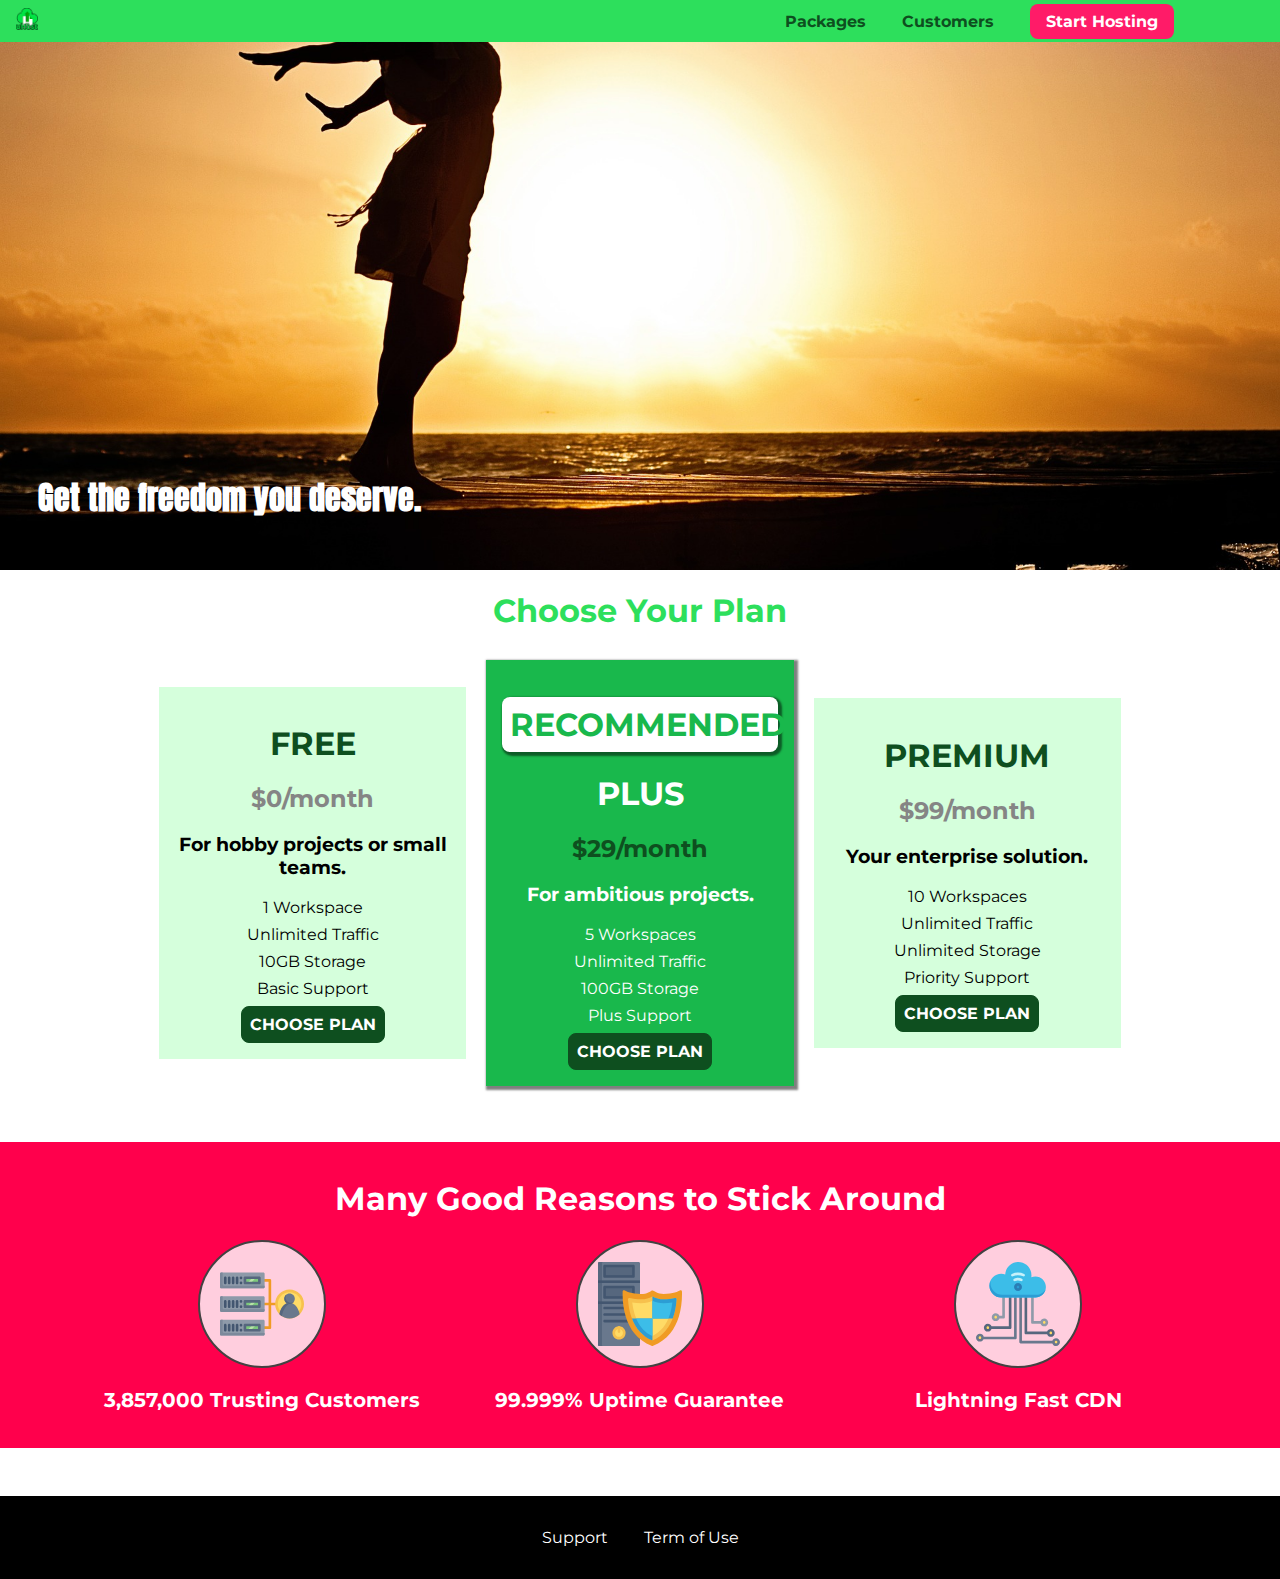
==== index.html @ c367a764 "release ver1" ====
<!DOCTYPE html>
<html lang="en">

<head>
    <meta charset="UTF-8">
    <meta http-equiv="X-UA-Compatible" content="ie=edge">
    <title>uHost</title>
    <link rel="shortcut icon" href="photo/favicon.png">
    <link href="https://fonts.googleapis.com/css?family=Anton" rel="stylesheet">
    <link href="https://fonts.googleapis.com/css?family=Montserrat:400,700" rel="stylesheet">
    <link rel="stylesheet" href="shared.css">
    <link rel="stylesheet" href="main.css">
</head>

<body>
    <div class="backdrop"></div>
    <header class="main-header">
        <div class="logo">
            <a href="index.html" class="main-header__brand">
                <img class="main-header__image" src="./photo/uhost-icon.png">
            </a>
        </div>
        <nav class="main-nav">
            <ul class="main-nav_items">
                <li class="main-nav__item">
                    <a href="packages/index.html" class="main-nav__item__link">Packages</a>
                </li>
                <li class="main-nav__item">
                    <a href="customers/index.html" class="main-nav__item__link">Customers</a>
                </li>
                <li class="main-nav__item main-nav__item--cta">
                    <a href="start-hosting/index.html" class="main-nav__item__link">Start Hosting</a>
                </li>
            </ul>
        </nav>
    </header>
    <main>
        <section id="product-overview">
            <h1>Get the freedom you deserve.</h1>
        </section>
        <section id="plans">
            <h1 class="section-title">Choose Your Plan</h1>
            <div class="plan__list">
                <article class="plan">
                    <h1 class="plan__title">FREE</h1>
                    <h2 class="plan__price">$0/month</h2>
                    <h3>For hobby projects or small teams.</h3>
                    <ul class="plan__features">
                        <li class="plan__feature">1 Workspace</li>
                        <li class="plan__feature">Unlimited Traffic</li>
                        <li class="plan__feature">10GB Storage</li>
                        <li class="plan__feature">Basic Support</li>
                    </ul>
                    <div>
                        <button class="button">CHOOSE PLAN</button>
                    </div>
                </article>
                <article class="plan plan--highlighted">
                    <h1 class="plan__annotation">RECOMMENDED</h1>
                    <h1 class="plan__title">PLUS</h1>
                    <h2 class="plan__price">$29/month</h2>
                    <h3>For ambitious projects.</h3>
                    <ul class="plan__features">
                        <li class="plan__feature">5 Workspaces</li>
                        <li class="plan__feature">Unlimited Traffic</li>
                        <li class="plan__feature">100GB Storage</li>
                        <li class="plan__feature">Plus Support</li>
                    </ul>
                    <div>
                        <button class="button">CHOOSE PLAN</button>
                    </div>
                </article>
                <article class="plan">
                    <h1 class="plan__title">PREMIUM</h1>
                    <h2 class="plan__price">$99/month</h2>
                    <h3>Your enterprise solution.</h3>
                    <ul class="plan__features">
                        <li class="plan__feature">10 Workspaces</li>
                        <li class="plan__feature">Unlimited Traffic</li>
                        <li class="plan__feature">Unlimited Storage</li>
                        <li class="plan__feature">Priority Support</li>
                    </ul>
                    <div>
                        <button class="button">CHOOSE PLAN</button>
                    </div>
                </article>
            </div>
        </section>
        <section id="key-features">
            <h1 class="key-features__title">Many Good Reasons to Stick Around</h1>
            <ul class="key-features__list">
                <li class="key-feature">
                    <div class="key-feature__image">
                        <svg viewBox="0 0 512 512">
                            <path style="fill:#F09B24;" d="M344,248h-32V112c0-4.418-3.582-8-8-8h-40c-4.418,0-8,3.582-8,8s3.582,8,8,8h32v128h-32  c-4.418,0-8,3.582-8,8s3.582,8,8,8h32v128h-32c-4.418,0-8,3.582-8,8s3.582,8,8,8h40c4.418,0,8-3.582,8-8V264h32c4.418,0,8-3.582,8-8  S348.418,248,344,248z"
                            />
                            <path style="fill:#8E9AA9;" d="M264,64H8c-4.418,0-8,3.582-8,8v80c0,4.418,3.582,8,8,8h256c4.418,0,8-3.582,8-8V72  C272,67.582,268.418,64,264,64z"
                            />
                            <path style="fill:#7C899B;" d="M24,144c-4.418,0-8-3.582-8-8V64H8c-4.418,0-8,3.582-8,8v80c0,4.418,3.582,8,8,8h256  c4.418,0,8-3.582,8-8v-8H24z"
                            />
                            <rect x="152" y="96" style="fill:#B8E3A8;" width="88" height="32" />
                            <g>
                                <polygon style="fill:#7EC97D;" points="152,96 152,128 166,128 198,96  " />
                                <polygon style="fill:#7EC97D;" points="220,96 188,128 240,128 240,96  " />
                            </g>
                            <path style="fill:#56677E;" d="M240,136h-88c-4.418,0-8-3.582-8-8V96c0-4.418,3.582-8,8-8h88c4.418,0,8,3.582,8,8v32  C248,132.418,244.418,136,240,136z M160,120h72v-16h-72V120z"
                            />
                            <g>
                                <path style="fill:#435670;" d="M32,136c-4.418,0-8-3.582-8-8V96c0-4.418,3.582-8,8-8s8,3.582,8,8v32C40,132.418,36.418,136,32,136z   "
                                />
                                <path style="fill:#435670;" d="M56,136c-4.418,0-8-3.582-8-8V96c0-4.418,3.582-8,8-8s8,3.582,8,8v32C64,132.418,60.418,136,56,136z   "
                                />
                                <path style="fill:#435670;" d="M80,136c-4.418,0-8-3.582-8-8V96c0-4.418,3.582-8,8-8s8,3.582,8,8v32C88,132.418,84.418,136,80,136z   "
                                />
                                <path style="fill:#435670;" d="M104,136c-4.418,0-8-3.582-8-8V96c0-4.418,3.582-8,8-8s8,3.582,8,8v32   C112,132.418,108.418,136,104,136z"
                                />
                                <path style="fill:#435670;" d="M128,105c-4.418,0-8-3.582-8-8v-1c0-4.418,3.582-8,8-8s8,3.582,8,8v1   C136,101.418,132.418,105,128,105z"
                                />
                                <path style="fill:#435670;" d="M128,136c-4.418,0-8-3.582-8-8v-1c0-4.418,3.582-8,8-8s8,3.582,8,8v1   C136,132.418,132.418,136,128,136z"
                                />
                            </g>
                            <path style="fill:#8E9AA9;" d="M264,208H8c-4.418,0-8,3.582-8,8v80c0,4.418,3.582,8,8,8h256c4.418,0,8-3.582,8-8v-80  C272,211.582,268.418,208,264,208z"
                            />
                            <path style="fill:#7C899B;" d="M24,288c-4.418,0-8-3.582-8-8v-72H8c-4.418,0-8,3.582-8,8v80c0,4.418,3.582,8,8,8h256  c4.418,0,8-3.582,8-8v-8H24z"
                            />
                            <rect x="152" y="240" style="fill:#B8E3A8;" width="88" height="32" />
                            <g>
                                <polygon style="fill:#7EC97D;" points="152,240 152,272 166,272 198,240  " />
                                <polygon style="fill:#7EC97D;" points="220,240 188,272 240,272 240,240  " />
                            </g>
                            <path style="fill:#56677E;" d="M240,280h-88c-4.418,0-8-3.582-8-8v-32c0-4.418,3.582-8,8-8h88c4.418,0,8,3.582,8,8v32  C248,276.418,244.418,280,240,280z M160,264h72v-16h-72V264z"
                            />
                            <g>
                                <path style="fill:#435670;" d="M32,280c-4.418,0-8-3.582-8-8v-32c0-4.418,3.582-8,8-8s8,3.582,8,8v32C40,276.418,36.418,280,32,280   z"
                                />
                                <path style="fill:#435670;" d="M56,280c-4.418,0-8-3.582-8-8v-32c0-4.418,3.582-8,8-8s8,3.582,8,8v32C64,276.418,60.418,280,56,280   z"
                                />
                                <path style="fill:#435670;" d="M80,280c-4.418,0-8-3.582-8-8v-32c0-4.418,3.582-8,8-8s8,3.582,8,8v32C88,276.418,84.418,280,80,280   z"
                                />
                                <path style="fill:#435670;" d="M104,280c-4.418,0-8-3.582-8-8v-32c0-4.418,3.582-8,8-8s8,3.582,8,8v32   C112,276.418,108.418,280,104,280z"
                                />
                                <path style="fill:#435670;" d="M128,249c-4.418,0-8-3.582-8-8v-1c0-4.418,3.582-8,8-8s8,3.582,8,8v1   C136,245.418,132.418,249,128,249z"
                                />
                                <path style="fill:#435670;" d="M128,280c-4.418,0-8-3.582-8-8v-1c0-4.418,3.582-8,8-8s8,3.582,8,8v1   C136,276.418,132.418,280,128,280z"
                                />
                            </g>
                            <path style="fill:#8E9AA9;" d="M264,352H8c-4.418,0-8,3.582-8,8v80c0,4.418,3.582,8,8,8h256c4.418,0,8-3.582,8-8v-80  C272,355.582,268.418,352,264,352z"
                            />
                            <path style="fill:#7C899B;" d="M24,432c-4.418,0-8-3.582-8-8v-72H8c-4.418,0-8,3.582-8,8v80c0,4.418,3.582,8,8,8h256  c4.418,0,8-3.582,8-8v-8H24z"
                            />
                            <rect x="152" y="384" style="fill:#B8E3A8;" width="88" height="32" />
                            <g>
                                <polygon style="fill:#7EC97D;" points="152,384 152,416 166,416 198,384  " />
                                <polygon style="fill:#7EC97D;" points="220,384 188,416 240,416 240,384  " />
                            </g>
                            <path style="fill:#56677E;" d="M240,424h-88c-4.418,0-8-3.582-8-8v-32c0-4.418,3.582-8,8-8h88c4.418,0,8,3.582,8,8v32  C248,420.418,244.418,424,240,424z M160,408h72v-16h-72V408z"
                            />
                            <g>
                                <path style="fill:#435670;" d="M32,424c-4.418,0-8-3.582-8-8v-32c0-4.418,3.582-8,8-8s8,3.582,8,8v32C40,420.418,36.418,424,32,424   z"
                                />
                                <path style="fill:#435670;" d="M56,424c-4.418,0-8-3.582-8-8v-32c0-4.418,3.582-8,8-8s8,3.582,8,8v32C64,420.418,60.418,424,56,424   z"
                                />
                                <path style="fill:#435670;" d="M80,424c-4.418,0-8-3.582-8-8v-32c0-4.418,3.582-8,8-8s8,3.582,8,8v32C88,420.418,84.418,424,80,424   z"
                                />
                                <path style="fill:#435670;" d="M104,424c-4.418,0-8-3.582-8-8v-32c0-4.418,3.582-8,8-8s8,3.582,8,8v32   C112,420.418,108.418,424,104,424z"
                                />
                                <path style="fill:#435670;" d="M128,393c-4.418,0-8-3.582-8-8v-1c0-4.418,3.582-8,8-8s8,3.582,8,8v1   C136,389.418,132.418,393,128,393z"
                                />
                                <path style="fill:#435670;" d="M128,424c-4.418,0-8-3.582-8-8v-1c0-4.418,3.582-8,8-8s8,3.582,8,8v1   C136,420.418,132.418,424,128,424z"
                                />
                            </g>
                            <path style="fill:#F7C14D;" d="M424,168c-48.523,0-88,39.477-88,88s39.477,88,88,88s88-39.477,88-88S472.523,168,424,168z" />
                            <path style="fill:#FFDB66;" d="M424,184c-39.701,0-72,32.299-72,72s32.299,72,72,72s72-32.299,72-72S463.701,184,424,184z" />
                            <path style="fill:#69788D;" d="M484.893,314.16C476.393,274.588,451.922,248,424,248s-52.393,26.588-60.893,66.16  c-0.605,2.82,0.354,5.749,2.511,7.664C381.731,336.124,402.465,344,424,344s42.269-7.876,58.381-22.176  C484.539,319.909,485.498,316.98,484.893,314.16z"
                            />
                            <path style="fill:#56677E;" d="M434.053,249.171C430.768,248.403,427.411,248,424,248c-27.922,0-52.393,26.588-60.893,66.16  c-0.605,2.82,0.354,5.749,2.511,7.664c3.383,3.002,6.979,5.703,10.734,8.125C384.904,286.243,407.373,255.378,434.053,249.171z"
                            />
                            <path style="fill:#69788D;" d="M424,192c-17.645,0-32,14.355-32,32s14.355,32,32,32s32-14.355,32-32S441.645,192,424,192z" />
                            <path style="fill:#56677E;" d="M432,248c-17.645,0-32-14.355-32-32c0-6.783,2.128-13.076,5.742-18.258  C397.444,203.53,392,213.138,392,224c0,17.645,14.355,32,32,32c10.862,0,20.471-5.444,26.258-13.742  C445.076,245.872,438.783,248,432,248z"
                            />

                        </svg>
                    </div>
                    <p class="key-feature__description">3,857,000 Trusting Customers</p>
                </li>
                <li class="key-feature">
                    <div class="key-feature__image">
                        <svg viewBox="0 0 512 512">
                            <path style="fill:#69788D;" d="M248,0H8C3.582,0,0,3.582,0,8v496c0,4.418,3.582,8,8,8h240c4.418,0,8-3.582,8-8V8  C256,3.582,252.418,0,248,0z"
                            />
                            <path style="fill:#56677E;" d="M24,504V8c0-4.418,3.582-8,8-8H8C3.582,0,0,3.582,0,8v496c0,4.418,3.582,8,8,8h24  C27.582,512,24,508.418,24,504z"
                            />
                            <g>
                                <rect x="0" y="112" style="fill:#435670;" width="256" height="16" />
                                <rect x="0" y="240" style="fill:#435670;" width="256" height="16" />
                            </g>
                            <path style="fill:#F7C14D;" d="M128,392c-22.056,0-40,17.944-40,40s17.944,40,40,40s40-17.944,40-40S150.056,392,128,392z" />
                            <path style="fill:#FFDB66;" d="M128,408c-13.233,0-24,10.767-24,24s10.767,24,24,24s24-10.767,24-24S141.233,408,128,408z" />
                            <path style="fill:#F7C14D;" d="M128,392c-2.739,0-5.414,0.278-8,0.805V424c0,4.418,3.582,8,8,8c4.418,0,8-3.582,8-8v-31.195  C133.414,392.278,130.739,392,128,392z"
                            />
                            <g>
                                <path style="fill:#435670;" d="M216,288H40c-4.418,0-8-3.582-8-8s3.582-8,8-8h176c4.418,0,8,3.582,8,8S220.418,288,216,288z"
                                />
                                <path style="fill:#435670;" d="M216,328H40c-4.418,0-8-3.582-8-8s3.582-8,8-8h176c4.418,0,8,3.582,8,8S220.418,328,216,328z"
                                />
                                <path style="fill:#435670;" d="M216,368H40c-4.418,0-8-3.582-8-8s3.582-8,8-8h176c4.418,0,8,3.582,8,8S220.418,368,216,368z"
                                />
                                <path style="fill:#435670;" d="M216,16H40c-4.418,0-8,3.582-8,8v64c0,4.418,3.582,8,8,8h176c4.418,0,8-3.582,8-8V24   C224,19.582,220.418,16,216,16z"
                                />
                            </g>
                            <rect x="48" y="32" style="fill:#56677E;" width="160" height="48" />
                            <path style="fill:#435670;" d="M216,144H40c-4.418,0-8,3.582-8,8v64c0,4.418,3.582,8,8,8h176c4.418,0,8-3.582,8-8v-64  C224,147.582,220.418,144,216,144z"
                            />
                            <rect x="48" y="160" style="fill:#56677E;" width="160" height="48" />
                            <path style="fill:#F09B24;" d="M511.747,180.237c-0.194-6.537-8.107-10.107-13.135-5.894c-5.6,4.693-42.904,21.282-98.514,21.282  c-33.45,0-64.625-20.999-64.929-21.206c-2.9-1.991-6.764-1.85-9.512,0.346c-2.677,2.135-27.201,20.86-63.793,20.86  c-55.607,0-92.914-16.589-98.515-21.282c-5.028-4.211-12.941-0.645-13.135,5.894c-1.634,54.834,4.655,105.941,18.693,151.903  c12.096,39.604,29.759,74.047,52.497,102.373c27.538,34.304,62.743,59.882,104.66,76.045c3.069,1.918,6.757,1.921,9.83,0  c41.917-16.163,77.122-41.741,104.66-76.045c22.738-28.326,40.401-62.77,52.497-102.373  C507.092,286.179,513.381,235.071,511.747,180.237z"
                            />
                            <path style="fill:#F7C14D;" d="M476.21,221.226c-1.953-1.631-4.568-2.235-7.036-1.628c-21.686,5.327-44.926,8.028-69.075,8.028  c-25.926,0-49.633-8.975-64.955-16.504c-2.307-1.134-5.016-1.091-7.284,0.116c-14.059,7.477-36.919,16.388-65.994,16.388  c-24.153,0-47.394-2.701-69.075-8.028c-5.155-1.268-10.221,2.966-9.894,8.261c2.077,33.693,7.668,65.635,16.616,94.935  c22.774,74.565,66.139,126.334,128.888,153.868c2.032,0.891,4.397,0.891,6.43,0c61.777-27.107,104.716-78.876,127.62-153.868  c8.948-29.3,14.539-61.241,16.616-94.935C479.224,225.319,478.163,222.856,476.21,221.226z"
                            />
                            <path style="fill:#FFDB66;" d="M331.609,451.727c-52.604-25.289-89.304-70.987-109.144-135.944  c-6.532-21.39-11.162-44.336-13.82-68.447c17.133,2.852,34.952,4.291,53.22,4.291c29.394,0,53.376-7.793,69.978-15.561  c17.44,7.736,41.656,15.561,68.256,15.561c18.267,0,36.085-1.439,53.219-4.291c-2.659,24.112-7.288,47.06-13.82,68.448  C419.545,381.108,383.27,426.805,331.609,451.727z"
                            />
                            <g>
                                <path style="fill:#2C9DD4;" d="M479.066,227.858c0.157-2.539-0.903-5.002-2.856-6.633s-4.568-2.235-7.036-1.628   c-21.686,5.327-44.926,8.028-69.075,8.028c-25.926,0-49.633-8.975-64.955-16.504c-1.057-0.52-2.2-0.78-3.345-0.806l-0.072,133.351   h123.601c2.556-6.746,4.933-13.702,7.123-20.874C471.398,293.493,476.989,261.552,479.066,227.858z"
                                />
                                <path style="fill:#2C9DD4;" d="M206.658,343.667c24.153,63.42,65.028,108.108,121.743,132.995c1.031,0.452,2.147,0.673,3.263,0.666   l0.063-133.661H206.658z"
                                />
                            </g>
                            <g>
                                <path style="fill:#3CBDE8;" d="M439.497,315.783c6.532-21.389,11.161-44.336,13.82-68.448c-17.134,2.852-34.952,4.291-53.219,4.291   c-26.6,0-50.815-7.824-68.256-15.561l-0.116,107.601h97.758C433.179,334.807,436.524,325.518,439.497,315.783z"
                                />
                                <path style="fill:#3CBDE8;" d="M232.523,343.667c21.144,50.298,54.363,86.56,99.087,108.06l0.117-108.06H232.523z" />
                            </g>
                        </svg>
                    </div>
                    <p class="key-feature__description">99.999% Uptime Guarantee</p>
                </li>
                <li class="key-feature">
                    <div class="key-feature__image">
                        <svg viewBox="0 0 512 512">
                            <path style="fill:#8E9AA9;" d="M168,200c-4.418,0-8,3.582-8,8v120h-17.376c-3.302-9.311-12.194-16-22.624-16  c-13.234,0-24,10.767-24,24s10.766,24,24,24c10.429,0,19.321-6.689,22.624-16H168c4.418,0,8-3.582,8-8V208  C176,203.582,172.418,200,168,200z"
                            />
                            <path style="fill:#FFDB66;" d="M120,328c-4.411,0-8,3.589-8,8s3.589,8,8,8s8-3.589,8-8S124.411,328,120,328z" />
                            <path style="fill:#56677E;" d="M208,200c-4.418,0-8,3.582-8,8v184H94.624C91.322,382.689,82.43,376,72,376  c-13.234,0-24,10.767-24,24s10.766,24,24,24c10.429,0,19.321-6.689,22.624-16H208c4.418,0,8-3.582,8-8V208  C216,203.582,212.418,200,208,200z"
                            />
                            <path style="fill:#FFDB66;" d="M72,392c-4.411,0-8,3.589-8,8s3.589,8,8,8s8-3.589,8-8S76.411,392,72,392z" />
                            <path style="fill:#69788D;" d="M240,208c-4.418,0-8,3.582-8,8v239H47.24c-2.671-10.34-12.078-18-23.24-18c-13.234,0-24,10.767-24,24  s10.766,24,24,24c9.666,0,18.009-5.747,21.809-14H240c4.418,0,8-3.582,8-8V216C248,211.582,244.418,208,240,208z"
                            />
                            <path style="fill:#FFDB66;" d="M24,453c-4.411,0-8,3.589-8,8s3.589,8,8,8s8-3.589,8-8S28.411,453,24,453z" />
                            <path style="fill:#69788D;" d="M488,464c-10.429,0-19.321,6.689-22.624,16H280V208c0-4.418-3.582-8-8-8s-8,3.582-8,8v280  c0,4.418,3.582,8,8,8h193.376c3.302,9.311,12.194,16,22.624,16c13.234,0,24-10.767,24-24S501.234,464,488,464z"
                            />
                            <path style="fill:#FFDB66;" d="M488,480c-4.411,0-8,3.589-8,8s3.589,8,8,8s8-3.589,8-8S492.411,480,488,480z" />
                            <path style="fill:#56677E;" d="M456,408c-10.429,0-19.321,6.689-22.624,16H312V208c0-4.418-3.582-8-8-8s-8,3.582-8,8v224  c0,4.418,3.582,8,8,8h129.376c3.302,9.311,12.194,16,22.624,16c13.234,0,24-10.767,24-24S469.234,408,456,408z"
                            />
                            <path style="fill:#FFDB66;" d="M456,424c-4.411,0-8,3.589-8,8s3.589,8,8,8s8-3.589,8-8S460.411,424,456,424z" />
                            <path style="fill:#8E9AA9;" d="M416,344c-10.429,0-19.321,6.689-22.624,16H352V208c0-4.418-3.582-8-8-8s-8,3.582-8,8v160  c0,4.418,3.582,8,8,8h49.376c3.302,9.311,12.194,16,22.624,16c13.234,0,24-10.767,24-24S429.234,344,416,344z"
                            />
                            <path style="fill:#FFDB66;" d="M416,360c-4.411,0-8,3.589-8,8s3.589,8,8,8s8-3.589,8-8S420.411,360,416,360z" />
                            <path style="fill:#3CBDE8;" d="M362,88c-8.741,0-17.231,1.751-25.06,5.085C337.646,88.797,338,84.43,338,80  c0-44.112-35.888-80-80-80c-42.823,0-77.895,33.816-79.909,76.149C170.393,73.415,162.244,72,154,72c-39.701,0-72,32.299-72,72  s32.299,72,72,72h208c35.29,0,64-28.71,64-64S397.29,88,362,88z"
                            />
                            <path style="fill:#2C9DD4;" d="M368,200H160c-39.701,0-72-32.299-72-72c0-5.863,0.721-11.559,2.05-17.019  C84.918,120.88,82,132.102,82,144c0,39.701,32.299,72,72,72h208c30.389,0,55.88-21.296,62.379-49.743  C413.565,186.327,392.352,200,368,200z"
                            />
                            <path style="fill:#2A7DB5;" d="M256,128c-13.234,0-24,10.767-24,24s10.766,24,24,24c13.233,0,24-10.767,24-24S269.233,128,256,128z"
                            />
                            <path style="fill:#2C9DD4;" d="M256,144c-4.411,0-8,3.589-8,8s3.589,8,8,8c4.411,0,8-3.589,8-8S260.411,144,256,144z" />
                            <g>
                                <path style="fill:#C5F1FA;" d="M221.755,87.695c-2.994,0-5.864-1.688-7.233-4.572c-1.894-3.991-0.194-8.763,3.798-10.657   C230.157,66.849,242.834,64,256,64c13.166,0,25.844,2.849,37.68,8.466c3.992,1.895,5.692,6.666,3.798,10.657   s-6.666,5.692-10.657,3.798C277.144,82.328,266.774,80,256,80c-10.774,0-21.144,2.328-30.821,6.921   C224.072,87.446,222.904,87.695,221.755,87.695z"
                                />
                                <path style="fill:#C5F1FA;" d="M276.545,116.618c-1.148,0-2.316-0.249-3.424-0.774C267.745,113.293,261.985,112,256,112   c-5.985,0-11.745,1.293-17.121,3.844c-3.991,1.895-8.763,0.192-10.657-3.798c-1.894-3.992-0.193-8.764,3.798-10.657   C239.557,97.813,247.625,96,256,96c8.376,0,16.444,1.813,23.98,5.389c3.991,1.894,5.692,6.665,3.798,10.657   C282.41,114.93,279.539,116.618,276.545,116.618z"
                                />
                            </g>

                        </svg>
                    </div>
                    <p class="key-feature__description">Lightning Fast CDN</p>
                </li>
            </ul>
        </section>
    </main>
    <footer class="main-footer">
        <nav>
            <ul class="main-footer__links">
                <li class="main-footer__link">
                    <a href="#" class="footer__link">Support</a>
                </li>
                <li class="main-footer__link">
                    <a href="#" class="footer__link">Term of Use</a>
                </li>
            </ul>
        </nav>
    </footer>
</body>

</html>
---- shared.css ----
* {
  box-sizing: border-box;
}

body {
  font-family: "Montserrat", sans-serif;
  margin: 0;
}

.backdrop {
  position: fixed;
  display: none;
  top: 0;
  left: 0;
  width: 100%;
  height: 100%;
  background: rgba(0, 0, 0, 0.5);
  z-index: 100;
}

.main-header {
  position: fixed;
  top: 0;
  left: 0;
  width: 100%;
  background: #2ddf5c;
  padding: 8px 16px;
  z-index: 1;
}
.main-header .logo {
  display: inline-block;
  vertical-align: middle;
}
.main-header .logo .main-header__brand {
  color: #0e4f1f;
  text-decoration: none;
  font-weight: bold;
  font-size: 22px;
  height: 22px;
  display: inline-block;
}
.main-header .logo .main-header__brand .main-header__image {
  height: 100%;
}
.main-header .main-nav {
  display: inline-block;
  text-align: right;
  width: calc(100% - 100px);
  vertical-align: middle;
}
.main-header .main-nav .main-nav_items {
  margin: 0;
  padding: 0;
  list-style: none;
}
.main-header .main-nav .main-nav_items .main-nav__item {
  display: inline-block;
  margin: 0 16px;
}
.main-header .main-nav .main-nav_items .main-nav__item .main-nav__item__link {
  text-decoration: none;
  color: #0e4f1f;
  font-weight: bold;
}
.main-header .main-nav .main-nav_items .main-nav__item .main-nav__item__link:hover, .main-header .main-nav .main-nav_items .main-nav__item .main-nav__item__link:active {
  color: white;
  border-bottom: 5px solid white;
  padding-bottom: 3px;
}
.main-header .main-nav .main-nav__item.main-nav__item--cta .main-nav__item__link {
  color: white;
  background: #ff1b68;
  padding: 8px 16px;
  border-radius: 8px;
}
.main-header .main-nav .main-nav__item.main-nav__item--cta .main-nav__item__link:hover, .main-header .main-nav .main-nav__item.main-nav__item--cta .main-nav__item__link:active {
  color: #ff1b68;
  background: white;
}

.main-footer {
  background-color: black;
  padding: 32px;
  margin-top: 48px;
}
.main-footer .main-footer__links {
  list-style: none;
  margin: 0;
  padding: 0;
  text-align: center;
}
.main-footer .main-footer__links .main-footer__link {
  display: inline-block;
  margin: 0 16px;
}
.main-footer .main-footer__links .main-footer__link .footer__link {
  color: white;
  text-decoration: none;
}
.main-footer .main-footer__links .main-footer__link .footer__link:hover, .main-footer .main-footer__links .main-footer__link .footer__link:active {
  color: #ccc;
}

.button {
  background: #0e4f1f;
  color: white;
  font: inherit;
  border: 1px solid #0e4f1f;
  padding: 8px;
  border-radius: 8px;
  font-weight: bold;
  cursor: pointer;
}
.button:hover, .button:active {
  background: white;
  color: #0e4f1f;
}
.button:focus {
  outline: none;
}

/*# sourceMappingURL=shared.css.map */
---- main.css ----
#product-overview {
  position: relative;
  background: url("photo/freedom.jpg") left 10% bottom 20%/cover no-repeat border-box;
  width: 100%;
  height: 528px;
  margin-top: 42px;
  padding: 10px;
}
#product-overview h1 {
  position: absolute;
  color: white;
  font-family: "Anton", sans-serif;
  bottom: 5%;
  left: 3%;
}

#plans .plan__list {
  width: 80%;
  margin: auto;
  text-align: center;
}
#plans .section-title {
  color: #2ddf5c;
  text-align: center;
}
#plans .plan {
  background: #d5ffdc;
  text-align: center;
  padding: 16px;
  margin: 8px;
  display: inline-block;
  width: 30%;
  vertical-align: middle;
}
#plans .plan .plan__title {
  color: #0e4f1f;
}
#plans .plan .plan__price {
  color: #858585;
}
#plans .plan .plan__features {
  list-style: none;
  margin: 0;
  padding: 0;
}
#plans .plan .plan__features .plan__feature {
  margin: 8px 0;
}
#plans .plan.plan--highlighted {
  background: #19b84c;
  color: white;
  box-shadow: 2px 2px 2px 2px rgba(0, 0, 0, 0.5);
}
#plans .plan.plan--highlighted .plan__annotation {
  background: white;
  color: #19b84c;
  padding: 8px;
  box-shadow: 2px 2px 2px 2px rgba(0, 0, 0, 0.5);
  border-radius: 8px;
}
#plans .plan.plan--highlighted .plan__title {
  color: white;
}
#plans .plan.plan--highlighted .plan__price {
  color: #0e4f1f;
}

#key-features {
  background: #ff004c;
  padding: 16px;
  margin-top: 48px;
}
#key-features .key-features__title {
  color: white;
  text-align: center;
}
#key-features .key-features__list {
  list-style: none;
  padding: 0;
  margin: 0;
  text-align: center;
}
#key-features .key-features__list .key-feature {
  width: 30%;
  display: inline-block;
  vertical-align: top;
}
#key-features .key-features__list .key-feature .key-feature__image {
  width: 128px;
  height: 128px;
  background: #ffcede;
  border: 2px solid #424242;
  border-radius: 50%;
  margin: auto;
  padding: 20px;
}
#key-features .key-features__list .key-feature .key-feature__description {
  text-align: center;
  font-weight: bold;
  color: white;
  font-size: 20px;
}

/*# sourceMappingURL=main.css.map */
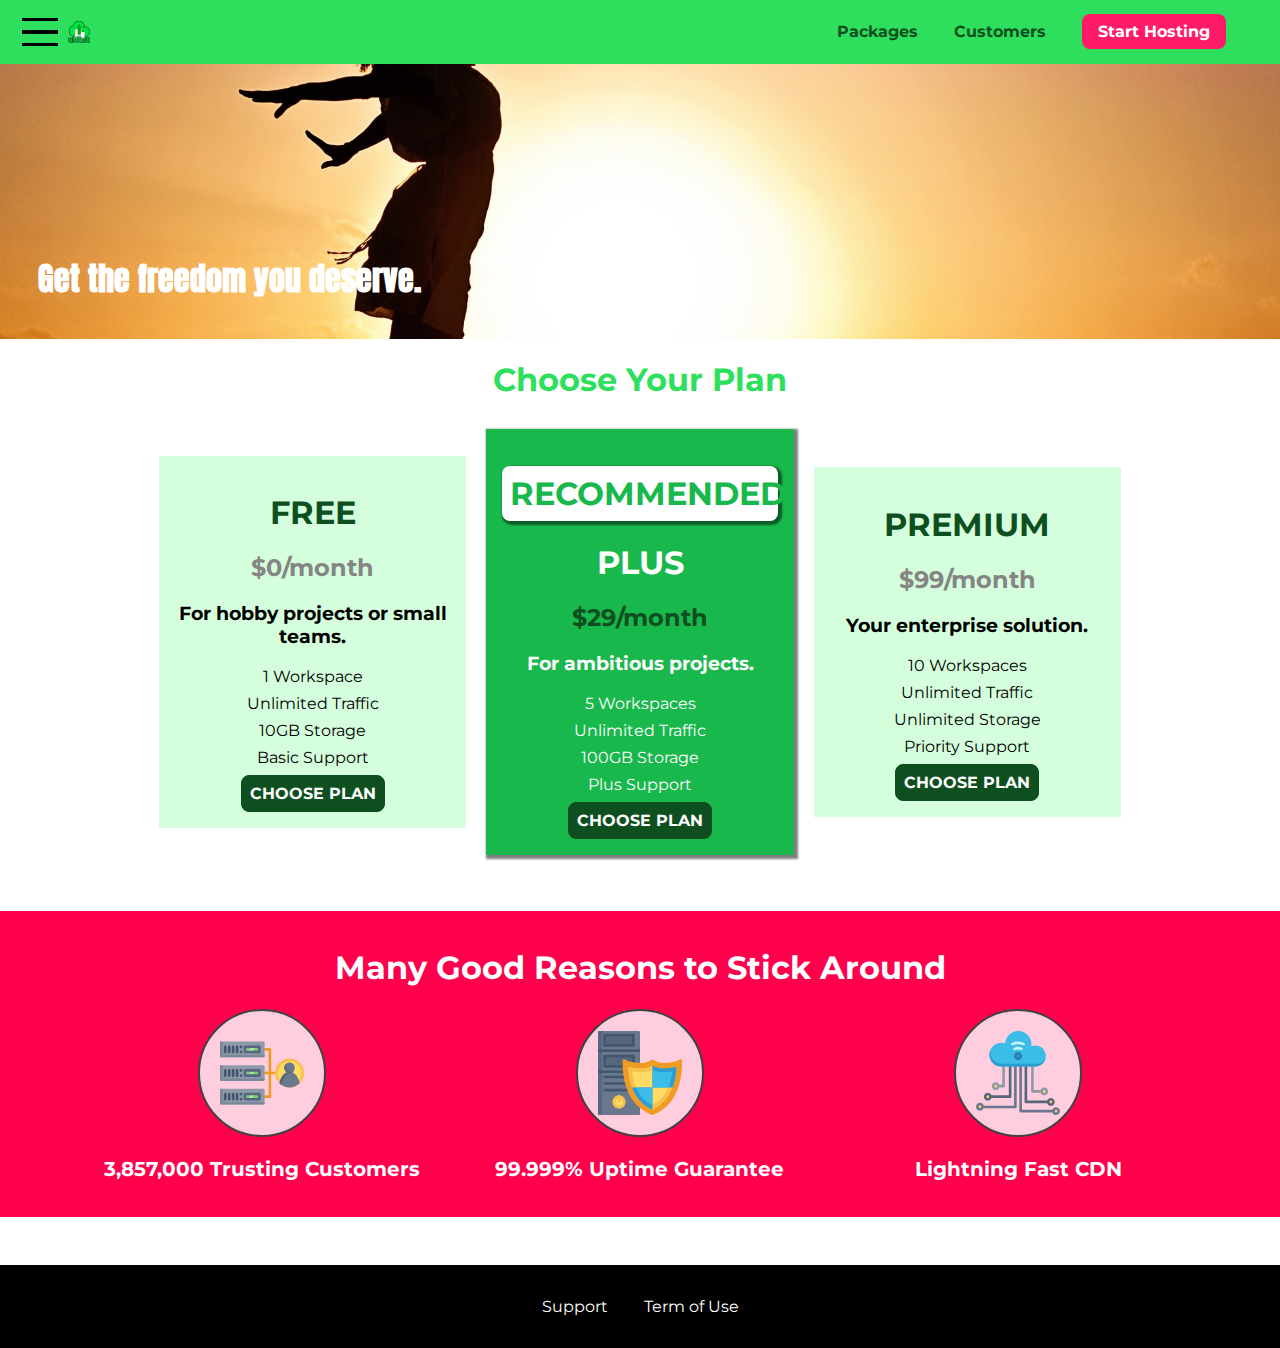
==== commit 8d6dfce4: "use js with css" ====
--- a/index.html
+++ b/index.html
@@ -14,8 +14,20 @@
 
 <body>
     <div class="backdrop"></div>
+    <div class="modal">
+        <h1 class="modal__title">Do you want to continue?</h1>
+        <div class="modal__actions">
+            <a href="start-hosting/index.html" class="modal__action">Yes!</a>
+            <button class="modal__action modal__action--negative" type="button">No!</button>
+        </div>
+    </div>
     <header class="main-header">
         <div class="logo">
+            <button class="toggle-button">
+                <span class="toggle-button__bar"></span>
+                <span class="toggle-button__bar"></span>
+                <span class="toggle-button__bar"></span>
+            </button>
             <a href="index.html" class="main-header__brand">
                 <img class="main-header__image" src="./photo/uhost-icon.png">
             </a>
@@ -34,6 +46,19 @@
             </ul>
         </nav>
     </header>
+    <nav class="mobile-nav">
+        <ul class="mobile-nav__items">
+            <li class="mobile-nav__item">
+                <a href="packages/index.html" class="main-nav__item__link">Packages</a>
+            </li>
+            <li class="mobile-nav__item">
+                <a href="customers/index.html" class="main-nav__item__link">Customers</a>
+            </li>
+            <li class="mobile-nav__item mobile-nav__item--cta">
+                <a href="start-hosting/index.html" class="main-nav__item__link">Start Hosting</a>
+            </li>
+        </ul>
+    </nav>
     <main>
         <section id="product-overview">
             <h1>Get the freedom you deserve.</h1>
@@ -52,7 +77,7 @@
                         <li class="plan__feature">Basic Support</li>
                     </ul>
                     <div>
-                        <button class="button">CHOOSE PLAN</button>
+                        <button class="button button__choose_plan">CHOOSE PLAN</button>
                     </div>
                 </article>
                 <article class="plan plan--highlighted">
@@ -67,7 +92,7 @@
                         <li class="plan__feature">Plus Support</li>
                     </ul>
                     <div>
-                        <button class="button">CHOOSE PLAN</button>
+                        <button class="button button__choose_plan">CHOOSE PLAN</button>
                     </div>
                 </article>
                 <article class="plan">
@@ -81,7 +106,7 @@
                         <li class="plan__feature">Priority Support</li>
                     </ul>
                     <div>
-                        <button class="button">CHOOSE PLAN</button>
+                        <button class="button button__choose_plan">CHOOSE PLAN</button>
                     </div>
                 </article>
             </div>
@@ -287,6 +312,8 @@
             </ul>
         </nav>
     </footer>
+
+    <script src="shared.js"></script>
 </body>
 
-</html>+</html>
--- a/shared.css
+++ b/shared.css
@@ -12,8 +12,8 @@
   display: none;
   top: 0;
   left: 0;
-  width: 100%;
-  height: 100%;
+  width: 100vw;
+  height: 100vh;
   background: rgba(0, 0, 0, 0.5);
   z-index: 100;
 }
@@ -24,7 +24,7 @@
   left: 0;
   width: 100%;
   background: #2ddf5c;
-  padding: 8px 16px;
+  padding: 0.5rem 1rem;
   z-index: 1;
 }
 .main-header .logo {
@@ -35,12 +35,32 @@
   color: #0e4f1f;
   text-decoration: none;
   font-weight: bold;
-  font-size: 22px;
-  height: 22px;
+  font-size: 1.375rem;
+  height: 1.375rem;
   display: inline-block;
+  vertical-align: middle;
 }
 .main-header .logo .main-header__brand .main-header__image {
   height: 100%;
+}
+.main-header .toggle-button {
+  width: 3rem;
+  background: transparent;
+  border: none;
+  cursor: pointer;
+  padding-top: 0;
+  padding-bottom: 0;
+  vertical-align: middle;
+}
+.main-header .toggle-button:focus {
+  outline: none;
+}
+.main-header .toggle-button__bar {
+  width: 100%;
+  height: 0.2rem;
+  background: black;
+  display: block;
+  margin: 0.6rem 0;
 }
 .main-header .main-nav {
   display: inline-block;
@@ -57,31 +77,61 @@
   display: inline-block;
   margin: 0 16px;
 }
-.main-header .main-nav .main-nav_items .main-nav__item .main-nav__item__link {
+
+.main-nav__item__link {
   text-decoration: none;
   color: #0e4f1f;
   font-weight: bold;
 }
-.main-header .main-nav .main-nav_items .main-nav__item .main-nav__item__link:hover, .main-header .main-nav .main-nav_items .main-nav__item .main-nav__item__link:active {
+.main-nav__item__link:hover, .main-nav__item__link:active {
   color: white;
   border-bottom: 5px solid white;
   padding-bottom: 3px;
 }
-.main-header .main-nav .main-nav__item.main-nav__item--cta .main-nav__item__link {
+
+.main-nav__item.main-nav__item--cta .main-nav__item__link,
+.mobile-nav__item.mobile-nav__item--cta .main-nav__item__link {
   color: white;
   background: #ff1b68;
-  padding: 8px 16px;
+  padding: 0.5rem 1rem;
   border-radius: 8px;
 }
-.main-header .main-nav .main-nav__item.main-nav__item--cta .main-nav__item__link:hover, .main-header .main-nav .main-nav__item.main-nav__item--cta .main-nav__item__link:active {
+.main-nav__item.main-nav__item--cta .main-nav__item__link:hover, .main-nav__item.main-nav__item--cta .main-nav__item__link:active,
+.mobile-nav__item.mobile-nav__item--cta .main-nav__item__link:hover,
+.mobile-nav__item.mobile-nav__item--cta .main-nav__item__link:active {
   color: #ff1b68;
   background: white;
 }
 
+.mobile-nav {
+  display: none;
+  position: fixed;
+  z-index: 101;
+  top: 0;
+  left: 0;
+  background: white;
+  width: 80%;
+  height: 100vh;
+}
+.mobile-nav .mobile-nav__items {
+  width: 90%;
+  height: 100%;
+  list-style: none;
+  margin: 10% auto;
+  padding: 0;
+  text-align: center;
+}
+.mobile-nav .mobile-nav__items .mobile-nav__item {
+  margin: 1rem 0;
+}
+.mobile-nav .mobile-nav__items .mobile-nav__item .main-nav__item__link {
+  font-size: 1.5rem;
+}
+
 .main-footer {
   background-color: black;
-  padding: 32px;
-  margin-top: 48px;
+  padding: 2rem;
+  margin-top: 3rem;
 }
 .main-footer .main-footer__links {
   list-style: none;
@@ -91,7 +141,7 @@
 }
 .main-footer .main-footer__links .main-footer__link {
   display: inline-block;
-  margin: 0 16px;
+  margin: 0 1rem;
 }
 .main-footer .main-footer__links .main-footer__link .footer__link {
   color: white;
@@ -106,7 +156,7 @@
   color: white;
   font: inherit;
   border: 1px solid #0e4f1f;
-  padding: 8px;
+  padding: 0.5rem;
   border-radius: 8px;
   font-weight: bold;
   cursor: pointer;
@@ -119,4 +169,8 @@
   outline: none;
 }
 
+.open {
+  display: block !important;
+}
+
 /*# sourceMappingURL=shared.css.map */
--- a/main.css
+++ b/main.css
@@ -1,10 +1,10 @@
 #product-overview {
   position: relative;
-  background: url("photo/freedom.jpg") left 10% bottom 20%/cover no-repeat border-box;
-  width: 100%;
-  height: 528px;
-  margin-top: 42px;
-  padding: 10px;
+  background: url("photo/freedom.jpg") left 10% bottom 60%/cover no-repeat border-box;
+  width: 100vw;
+  height: 33vh;
+  margin-top: 2.625rem;
+  padding: 0.625rem;
 }
 #product-overview h1 {
   position: absolute;
@@ -26,8 +26,8 @@
 #plans .plan {
   background: #d5ffdc;
   text-align: center;
-  padding: 16px;
-  margin: 8px;
+  padding: 1rem;
+  margin: 0.5rem;
   display: inline-block;
   width: 30%;
   vertical-align: middle;
@@ -44,7 +44,7 @@
   padding: 0;
 }
 #plans .plan .plan__features .plan__feature {
-  margin: 8px 0;
+  margin: 0.5rem 0;
 }
 #plans .plan.plan--highlighted {
   background: #19b84c;
@@ -54,9 +54,9 @@
 #plans .plan.plan--highlighted .plan__annotation {
   background: white;
   color: #19b84c;
-  padding: 8px;
+  padding: 0.5rem;
   box-shadow: 2px 2px 2px 2px rgba(0, 0, 0, 0.5);
-  border-radius: 8px;
+  border-radius: 0.5rem;
 }
 #plans .plan.plan--highlighted .plan__title {
   color: white;
@@ -67,8 +67,8 @@
 
 #key-features {
   background: #ff004c;
-  padding: 16px;
-  margin-top: 48px;
+  padding: 1rem;
+  margin-top: 3rem;
 }
 #key-features .key-features__title {
   color: white;
@@ -86,19 +86,60 @@
   vertical-align: top;
 }
 #key-features .key-features__list .key-feature .key-feature__image {
-  width: 128px;
-  height: 128px;
+  width: 8rem;
+  height: 8rem;
   background: #ffcede;
   border: 2px solid #424242;
   border-radius: 50%;
   margin: auto;
-  padding: 20px;
+  padding: 1.25rem;
 }
 #key-features .key-features__list .key-feature .key-feature__description {
   text-align: center;
   font-weight: bold;
   color: white;
-  font-size: 20px;
+  font-size: 1.25rem;
+}
+
+.modal {
+  position: fixed;
+  display: none;
+  z-index: 200;
+  top: 20%;
+  left: 30%;
+  width: 40%;
+  background: white;
+  padding: 1rem;
+  border: 1px solid #ccc;
+  box-shadow: 1px 1px 1px rgba(0, 0, 0, 0.5);
+}
+.modal .modal__title {
+  text-align: center;
+  margin: 0 0 1rem 0;
+}
+.modal .modal__actions {
+  text-align: center;
+}
+.modal .modal__actions .modal__action {
+  border: 1px solid #0e4f1f;
+  background: #0e4f1f;
+  text-decoration: none;
+  color: white;
+  font: inherit;
+  padding: 0.5rem 1rem;
+  cursor: pointer;
+}
+.modal .modal__actions .modal__action:hover, .modal .modal__actions .modal__action:active {
+  background: #2ddf5c;
+  border-color: #2ddf5c;
+}
+.modal .modal__actions .modal__action--negative {
+  background: red;
+  border-color: red;
+}
+.modal .modal__actions .modal__action--negative:hover, .modal .modal__actions .modal__action--negative:active {
+  background: #ff5454;
+  border-color: #ff5454;
 }
 
 /*# sourceMappingURL=main.css.map */
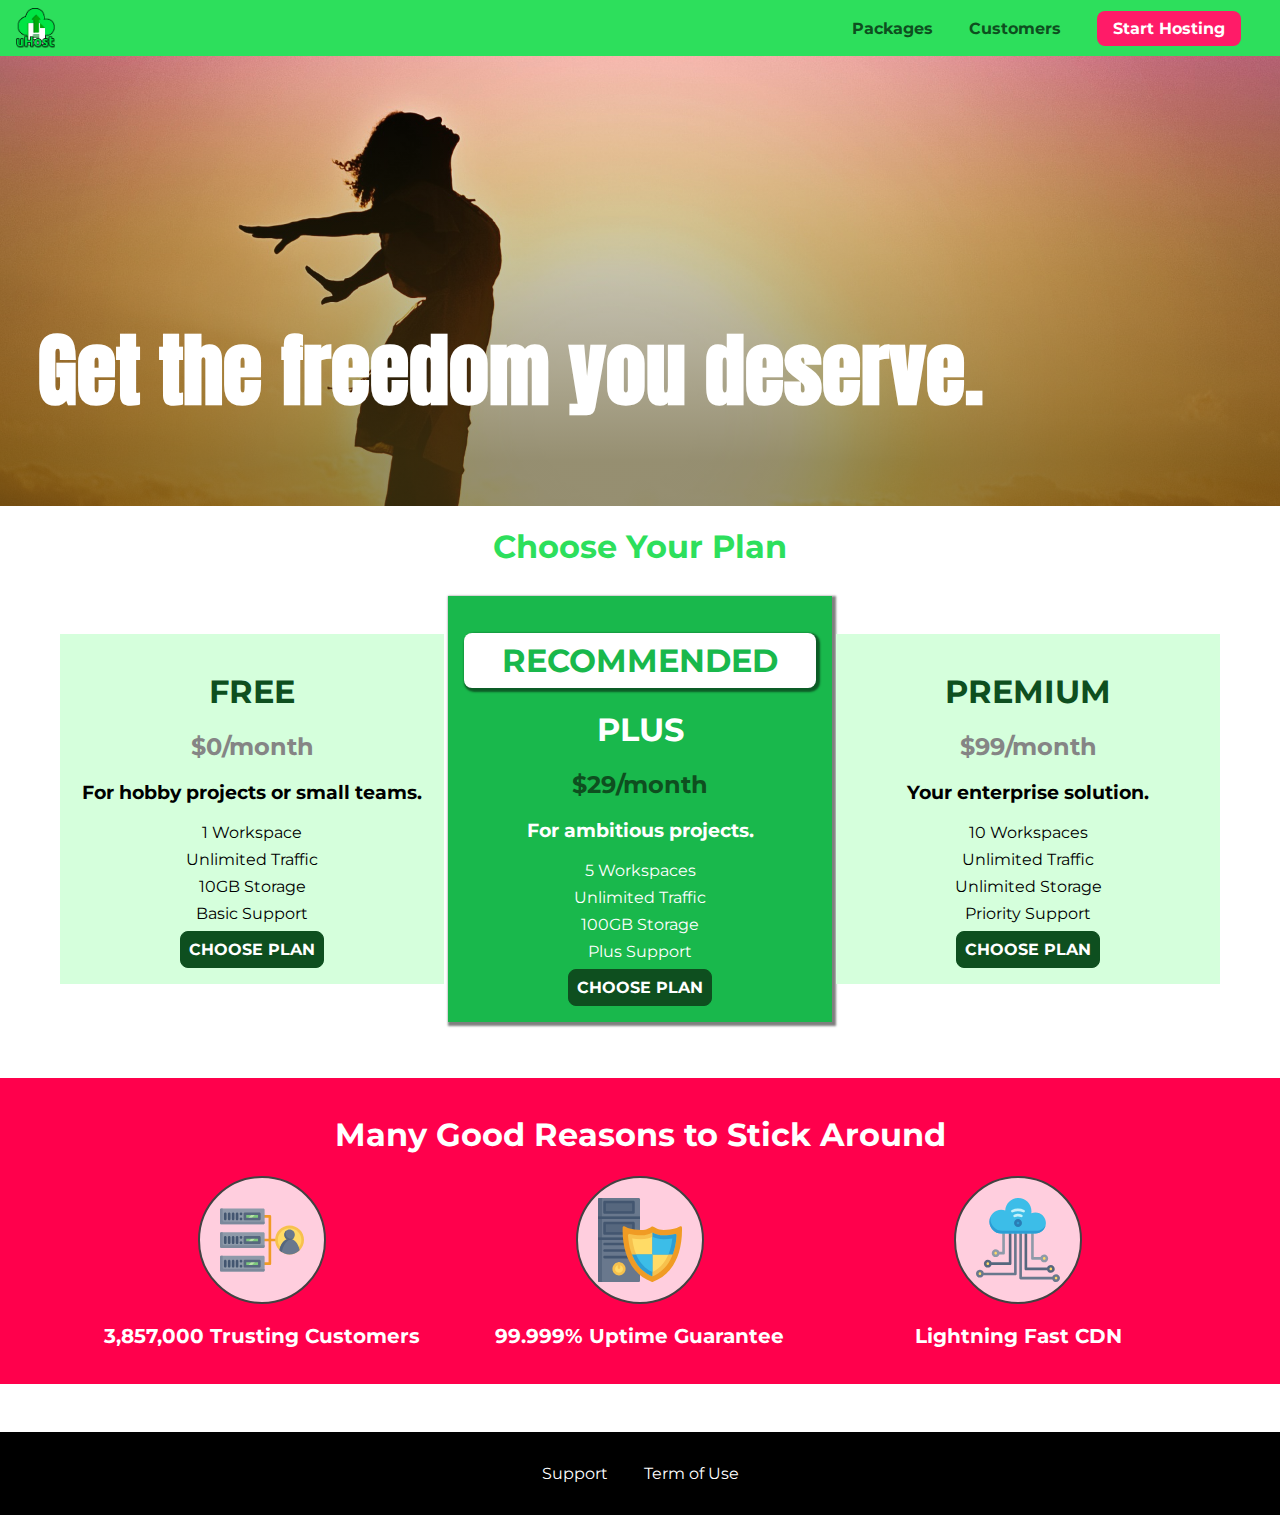
==== commit 433ba1f6: "finish responsive website with media query" ====
--- a/index.html
+++ b/index.html
@@ -4,6 +4,7 @@
 <head>
     <meta charset="UTF-8">
     <meta http-equiv="X-UA-Compatible" content="ie=edge">
+    <meta name="viewport" content="width=device-width, initial-scale=1.0">
     <title>uHost</title>
     <link rel="shortcut icon" href="photo/favicon.png">
     <link href="https://fonts.googleapis.com/css?family=Anton" rel="stylesheet">
@@ -61,7 +62,7 @@
     </nav>
     <main>
         <section id="product-overview">
-            <h1>Get the freedom you deserve.</h1>
+            <h1 class="product-overview__text">Get the freedom you deserve.</h1>
         </section>
         <section id="plans">
             <h1 class="section-title">Choose Your Plan</h1>
--- a/shared.css
+++ b/shared.css
@@ -5,6 +5,11 @@
 body {
   font-family: "Montserrat", sans-serif;
   margin: 0;
+}
+
+main {
+  min-height: calc(100vh - 3.5rem - 8rem);
+  margin-top: 3.5rem;
 }
 
 .backdrop {
@@ -35,8 +40,7 @@
   color: #0e4f1f;
   text-decoration: none;
   font-weight: bold;
-  font-size: 1.375rem;
-  height: 1.375rem;
+  height: 2.5rem;
   display: inline-block;
   vertical-align: middle;
 }
@@ -63,19 +67,7 @@
   margin: 0.6rem 0;
 }
 .main-header .main-nav {
-  display: inline-block;
-  text-align: right;
-  width: calc(100% - 100px);
-  vertical-align: middle;
-}
-.main-header .main-nav .main-nav_items {
-  margin: 0;
-  padding: 0;
-  list-style: none;
-}
-.main-header .main-nav .main-nav_items .main-nav__item {
-  display: inline-block;
-  margin: 0 16px;
+  display: none;
 }
 
 .main-nav__item__link {
@@ -173,4 +165,28 @@
   display: block !important;
 }
 
+@media (min-width: 40rem) {
+  .main-header {
+    padding: 0.5rem 1rem;
+  }
+  .main-header .toggle-button {
+    display: none;
+  }
+  .main-header .main-nav {
+    display: inline-block;
+    text-align: right;
+    width: calc(100% - 50px);
+    vertical-align: middle;
+  }
+  .main-header .main-nav .main-nav_items {
+    margin: 0;
+    padding: 0;
+    list-style: none;
+  }
+  .main-header .main-nav .main-nav_items .main-nav__item {
+    display: inline-block;
+    margin: 0 16px;
+  }
+}
+
 /*# sourceMappingURL=shared.css.map */
--- a/main.css
+++ b/main.css
@@ -1,24 +1,19 @@
 #product-overview {
   position: relative;
-  background: url("photo/freedom.jpg") left 10% bottom 60%/cover no-repeat border-box;
+  background: linear-gradient(to top, rgba(80, 68, 18, 0.6) 10%, transparent), url("photo/freedom.jpg") center/cover no-repeat border-box, #ff1b68;
   width: 100vw;
   height: 33vh;
-  margin-top: 2.625rem;
   padding: 0.625rem;
 }
-#product-overview h1 {
+#product-overview .product-overview__text {
   position: absolute;
   color: white;
   font-family: "Anton", sans-serif;
   bottom: 5%;
   left: 3%;
+  font-size: 1.6rem;
 }
 
-#plans .plan__list {
-  width: 80%;
-  margin: auto;
-  text-align: center;
-}
 #plans .section-title {
   color: #2ddf5c;
   text-align: center;
@@ -27,29 +22,27 @@
   background: #d5ffdc;
   text-align: center;
   padding: 1rem;
-  margin: 0.5rem;
-  display: inline-block;
-  width: 30%;
-  vertical-align: middle;
+  margin: 0.5rem 0;
+  display: block;
+  width: 100%;
 }
-#plans .plan .plan__title {
+#plans .plan__title {
   color: #0e4f1f;
 }
-#plans .plan .plan__price {
+#plans .plan__price {
   color: #858585;
 }
-#plans .plan .plan__features {
+#plans .plan__features {
   list-style: none;
   margin: 0;
   padding: 0;
 }
-#plans .plan .plan__features .plan__feature {
+#plans .plan__features .plan__feature {
   margin: 0.5rem 0;
 }
 #plans .plan.plan--highlighted {
   background: #19b84c;
   color: white;
-  box-shadow: 2px 2px 2px 2px rgba(0, 0, 0, 0.5);
 }
 #plans .plan.plan--highlighted .plan__annotation {
   background: white;
@@ -79,11 +72,6 @@
   padding: 0;
   margin: 0;
   text-align: center;
-}
-#key-features .key-features__list .key-feature {
-  width: 30%;
-  display: inline-block;
-  vertical-align: top;
 }
 #key-features .key-features__list .key-feature .key-feature__image {
   width: 8rem;
@@ -142,4 +130,46 @@
   border-color: #ff5454;
 }
 
+@media (min-width: 40rem) {
+  #product-overview {
+    height: 40vh;
+    background-position: 50% 25%;
+    margin-top: 3.5rem;
+  }
+  #product-overview .product-overview__text {
+    font-size: 3rem;
+  }
+
+  #plans .plan__list {
+    width: 100%;
+    text-align: center;
+  }
+  #plans .plan {
+    width: 30%;
+    display: inline-block;
+    vertical-align: middle;
+    min-width: 13rem;
+    max-width: 25rem;
+  }
+  #plans .plan--highlighted {
+    box-shadow: 2px 2px 2px 2px rgba(0, 0, 0, 0.5);
+  }
+
+  .key-feature {
+    width: 30%;
+    display: inline-block;
+    vertical-align: top;
+    max-width: 25rem;
+  }
+}
+@media (min-width: 60rem) {
+  #product-overview {
+    height: 50vh;
+    background-position: 50% 25%;
+  }
+  #product-overview .product-overview__text {
+    font-size: 5rem;
+  }
+}
+
 /*# sourceMappingURL=main.css.map */
